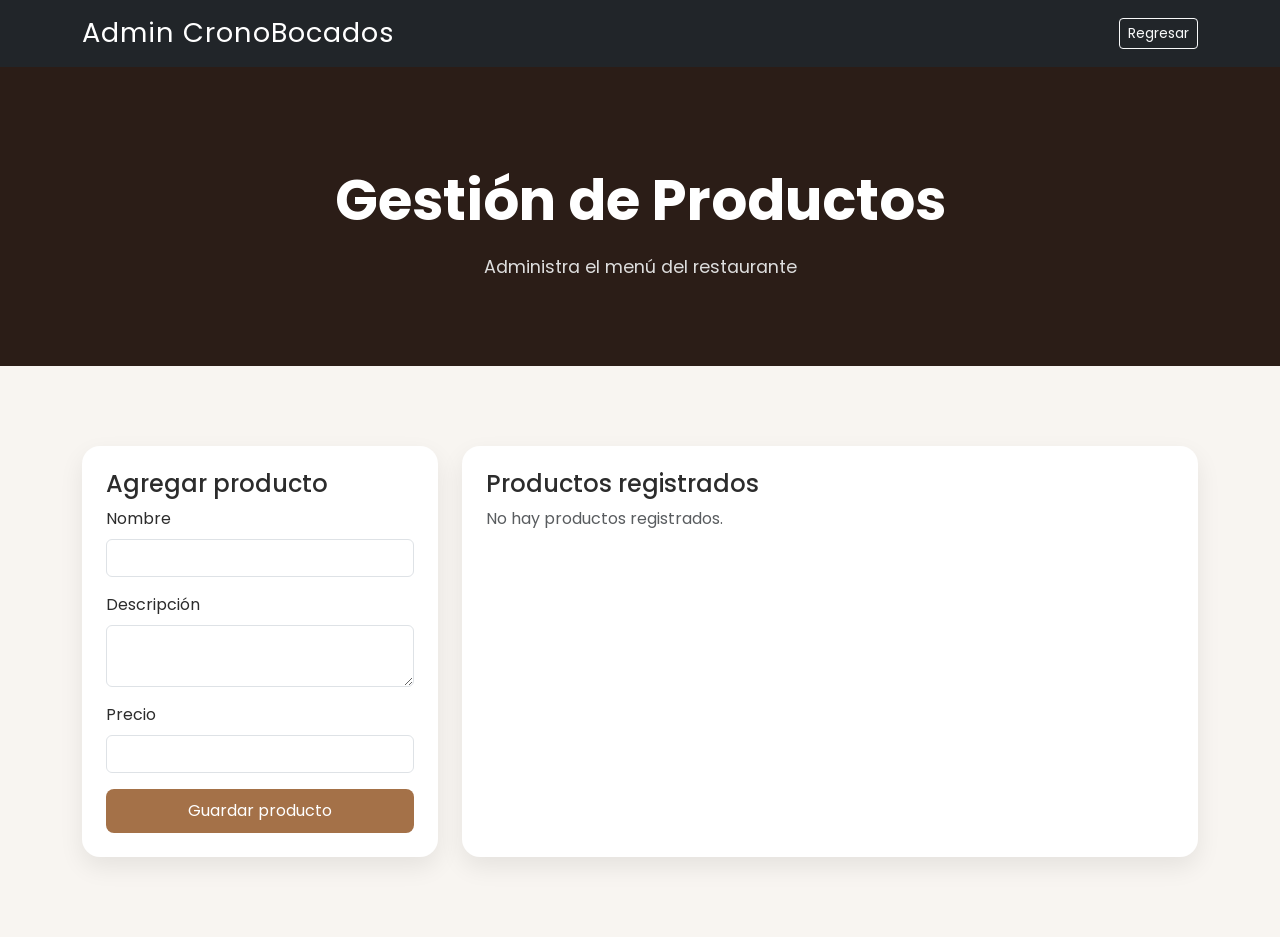
==== admin_productos.html @ 7fecd537 "Pantalla gestión de pedidos añadida para el rol de admin." ====
<!DOCTYPE html>
<html lang="es">

<head>

    <meta charset="UTF-8">

    <meta name="viewport" content="width=device-width, initial-scale=1.0">

    <title>Admin Productos | CronoBocados</title>

    <link href="https://cdn.jsdelivr.net/npm/bootstrap@5.3.3/dist/css/bootstrap.min.css" rel="stylesheet">

    <link rel="preconnect" href="https://fonts.googleapis.com">

    <link href="https://fonts.googleapis.com/css2?family=Poppins:wght@300;400;500;600;700&display=swap"
        rel="stylesheet">

    <link rel="stylesheet" href="css/styles.css">

</head>

<body>

<!-- NAVBAR -->

<nav class="navbar navbar-dark bg-dark">

    <div class="container">

        <a class="navbar-brand" href="admin.html">Admin CronoBocados</a>

        <a href="admin.html" class="btn btn-outline-light btn-sm">Regresar</a>

    </div>

</nav>

<!-- HEADER -->

<section class="menu-header">

    <div class="container text-center">

        <h1>Gestión de Productos</h1>

        <p>Administra el menú del restaurante</p>

    </div>

</section>

<!-- CONTENIDO -->

<section class="menu-section">

    <div class="container">

        <div class="row g-4">

            <!-- FORMULARIO -->

            <div class="col-lg-4">

                <div class="menu-card p-4">

                    <h4>Agregar producto</h4>

                    <form id="formProducto">

                        <div class="mb-3">

                            <label class="form-label">Nombre</label>

                            <input type="text" class="form-control" name="nombre" required>

                        </div>

                        <div class="mb-3">

                            <label class="form-label">Descripción</label>

                            <textarea class="form-control" name="descripcion" required></textarea>

                        </div>

                        <div class="mb-3">

                            <label class="form-label">Precio</label>

                            <input type="number" class="form-control" name="precio" required>

                        </div>

                        <button type="submit" class="btn btn-custom w-100">
                            Guardar producto
                        </button>

                    </form>

                </div>

            </div>

            <!-- LISTA DE PRODUCTOS -->

            <div class="col-lg-8">

                <div class="menu-card p-4">

                    <h4>Productos registrados</h4>

                    <p class="text-muted" id="sinProductos">
                        No hay productos registrados.
                    </p>

                    <div id="listaProductos"></div>

                </div>

            </div>

        </div>

    </div>

</section>

<!-- TEMPLATE PRODUCTO -->

<template id="productoTemplate">

    <div class="menu-card p-3 mb-3">

        <div class="d-flex justify-content-between align-items-center">

            <h5 class="producto-nombre"></h5>

            <span class="badge bg-dark producto-precio"></span>

        </div>

        <p class="producto-descripcion"></p>

        <div class="d-flex gap-2">

            <button class="btn btn-sm btn-warning btn-editar">Editar</button>

            <button class="btn btn-sm btn-danger btn-eliminar">Eliminar</button>

        </div>

    </div>

</template>

<script src="https://cdn.jsdelivr.net/npm/bootstrap@5.3.3/dist/js/bootstrap.bundle.min.js"></script>

<script src="js/admin_productos.js"></script>

</body>

</html>
---- css/styles.css ----
body {
    font-family: 'Poppins', sans-serif;
    background-color: #f8f5f1;
    color: #2c2c2c;
}

/* NAVBAR */

.custom-navbar {
    background-color: #2b1d17;
    padding: 15px 0;
}

.navbar-brand {
    font-size: 1.7rem;
    letter-spacing: 1px;
}

.nav-link {
    color: #f5f5f5 !important;
    margin-left: 15px;
    transition: 0.3s;
}

.nav-link:hover {
    color: #d4a373 !important;
}

/* BOTONES */

.btn-custom {
    background-color: #a47148;
    color: white;
    border: none;
    padding: 10px 22px;
    border-radius: 8px;
    transition: 0.3s;
}

.btn-custom:hover {
    background-color: #8b5e3c;
    color: white;
}

/* HERO */

.hero-section {
    position: relative;
    height: 90vh;

    background-image: url(/img/fondores.avif);

    background-size: cover;
    background-position: center;

    display: flex;
    align-items: center;
    justify-content: center;
}

.overlay {
    position: absolute;
    inset: 0;
    background-color: rgba(0, 0, 0, 0.55);
}

.hero-content {
    position: relative;
    z-index: 2;
    text-align: center;
    color: white;
    max-width: 800px;
}

.hero-content h1 {
    font-size: 4rem;
    font-weight: 700;
    margin-bottom: 20px;
}

.hero-content p {
    font-size: 1.2rem;
    line-height: 1.8;
    margin-bottom: 35px;
}

.hero-buttons {
    display: flex;
    justify-content: center;
    gap: 15px;
}

/* ABOUT */

.about-section {
    padding: 90px 0;
}

.about-section h2 {
    font-size: 2.5rem;
    margin-bottom: 25px;
    color: #5c3d2e;
}

.about-section p {
    font-size: 1.05rem;
    line-height: 1.9;
}

.about-image {
    border-radius: 18px;
    box-shadow: 0 10px 30px rgba(0, 0, 0, 0.15);
}

/* FOOTER */

.footer {
    background-color: #2b1d17;
    color: white;
    padding: 20px 0;
}

/* LOGIN */

.login-section {

    min-height: 100vh;

    background:
        linear-gradient(rgba(0, 0, 0, 0.55),
            rgba(0, 0, 0, 0.55)),

        url('https://images.unsplash.com/photo-1517248135467-4c7edcad34c4?q=80&w=1200&auto=format&fit=crop');

    background-size: cover;
    background-position: center;

    display: flex;
    align-items: center;
}

.login-card {

    background-color: white;

    padding: 50px;

    border-radius: 20px;

    box-shadow: 0 10px 30px rgba(0, 0, 0, 0.2);
}

.login-card h2 {

    color: #5c3d2e;

    font-weight: 700;

    margin-bottom: 15px;
}

.login-text {

    color: #666;

    margin-bottom: 30px;

    line-height: 1.8;
}

.custom-input {

    border-radius: 10px;

    padding: 12px;

    border: 1px solid #d6d6d6;
}

.custom-input:focus {

    border-color: #a47148;

    box-shadow: 0 0 0 0.2rem rgba(164, 113, 72, 0.2);
}
/* LOGIN */

.login-section {

    min-height: 100vh;

    background:
        linear-gradient(rgba(0,0,0,0.55),
        rgba(0,0,0,0.55)),

        url('https://images.unsplash.com/photo-1517248135467-4c7edcad34c4?q=80&w=1200&auto=format&fit=crop');

    background-size: cover;

    background-position: center;

    display: flex;

    align-items: center;
}

.login-card {

    background-color: white;

    padding: 50px;

    border-radius: 20px;

    box-shadow: 0 10px 30px rgba(0,0,0,0.2);
}

.login-card h2 {

    color: #5c3d2e;

    font-weight: 700;

    margin-bottom: 15px;
}

.login-text {

    color: #666;

    line-height: 1.8;

    margin-bottom: 30px;
}

.custom-input {

    border-radius: 10px;

    padding: 12px;

    border: 1px solid #d6d6d6;
}

.custom-input:focus {

    border-color: #a47148;

    box-shadow: 0 0 0 0.2rem rgba(164,113,72,0.2);
}

.register-link {

    color: #8b5e3c;

    text-decoration: none;

    font-weight: 500;
}

.register-link:hover {

    color: #5c3d2e;
}
/* MENU */

.menu-header {

    background-color: #2b1d17;

    color: white;

    padding: 100px 0 70px;
}

.menu-header h1 {

    font-size: 3.5rem;

    font-weight: 700;

    margin-bottom: 20px;
}

.menu-header p {

    font-size: 1.1rem;

    color: #ddd;
}

.menu-section {

    background-color: #f8f5f1;

    padding: 80px 0;
}

.category-title {

    color: #5c3d2e;

    font-size: 2rem;

    margin-bottom: 35px;

    font-weight: 700;
}

.menu-card {

    background-color: white;

    border-radius: 18px;

    overflow: hidden;

    box-shadow: 0 10px 25px rgba(0,0,0,0.08);

    transition: 0.3s;

    height: 100%;
}

.menu-card:hover {

    transform: translateY(-5px);
}

.menu-img {

    width: 100%;

    height: 250px;

    object-fit: cover;
}

.menu-content {

    padding: 25px;
}

.menu-content h3 {

    color: #5c3d2e;

    margin-bottom: 15px;
}

.menu-content p {

    color: #666;

    line-height: 1.8;
}

.menu-footer {

    display: flex;

    justify-content: space-between;

    align-items: center;

    margin-top: 25px;
}

.price {

    font-size: 1.3rem;

    font-weight: 700;

    color: #8b5e3c;
}
/* CTA */

.cta-section {

    background-color: #efe6dc;

    padding: 80px 0;
}

.cta-section h2 {

    color: #5c3d2e;

    font-size: 2.5rem;

    font-weight: 700;

    margin-bottom: 20px;
}

.cta-section p {

    color: #666;

    font-size: 1.1rem;

    margin-bottom: 30px;
}
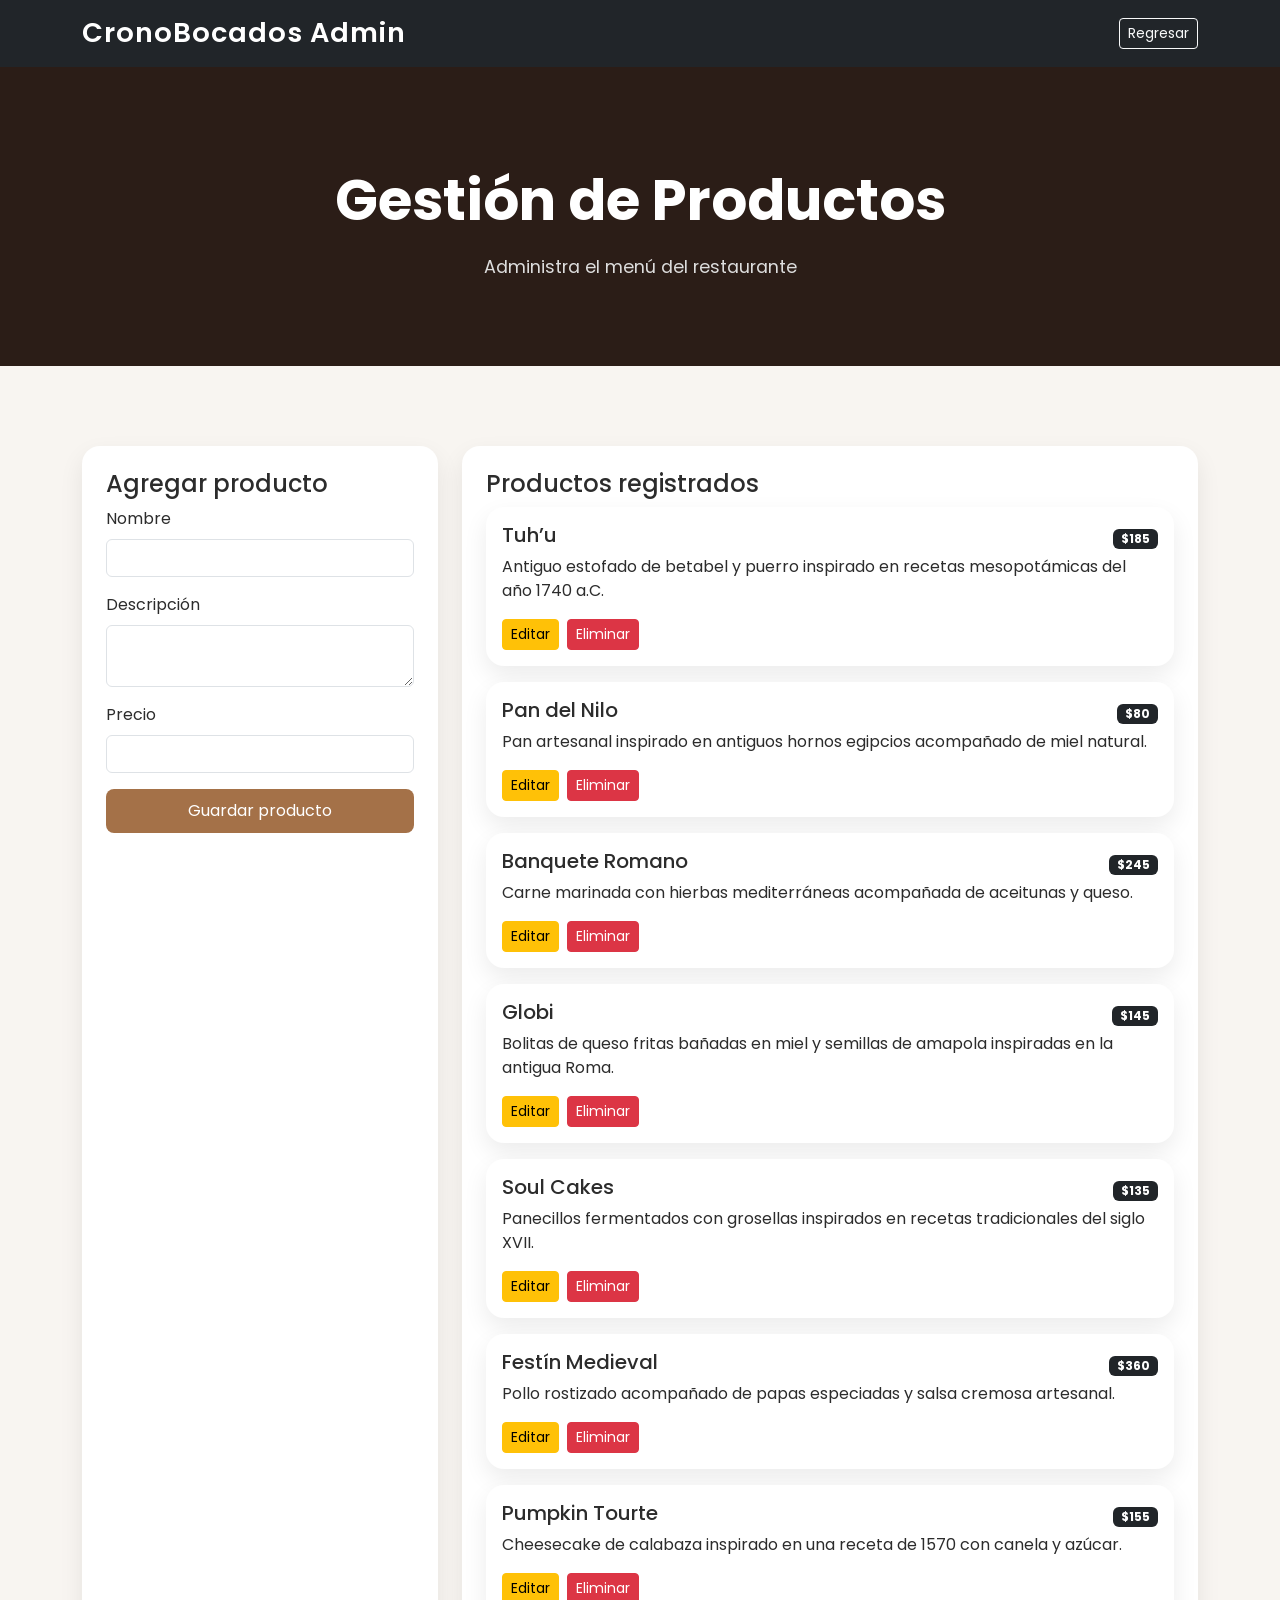
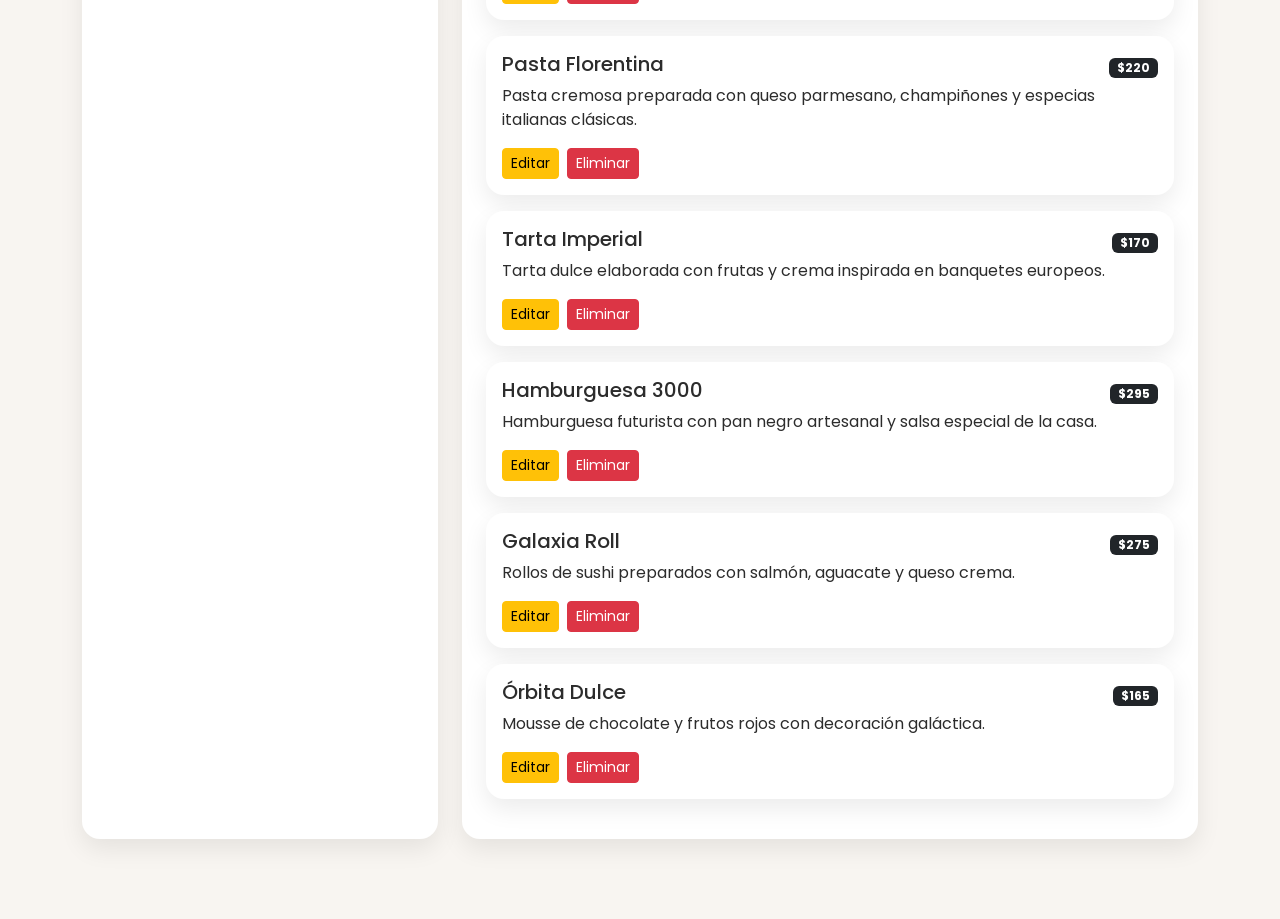
==== commit efd3975c: "Se agregó id a los productos y la pantalla de rol de admin de admin_pedidos." ====
--- a/admin_productos.html
+++ b/admin_productos.html
@@ -28,8 +28,9 @@
 
     <div class="container">
 
-        <a class="navbar-brand" href="admin.html">Admin CronoBocados</a>
-
+        <a class="navbar-brand fw-semibold" href="admin.html">
+            CronoBocados Admin
+        </a>
         <a href="admin.html" class="btn btn-outline-light btn-sm">Regresar</a>
 
     </div>
@@ -156,8 +157,8 @@
 
 <script src="https://cdn.jsdelivr.net/npm/bootstrap@5.3.3/dist/js/bootstrap.bundle.min.js"></script>
 
+<script src="js/productos.js"></script>
 <script src="js/admin_productos.js"></script>
-
 </body>
 
 </html>
